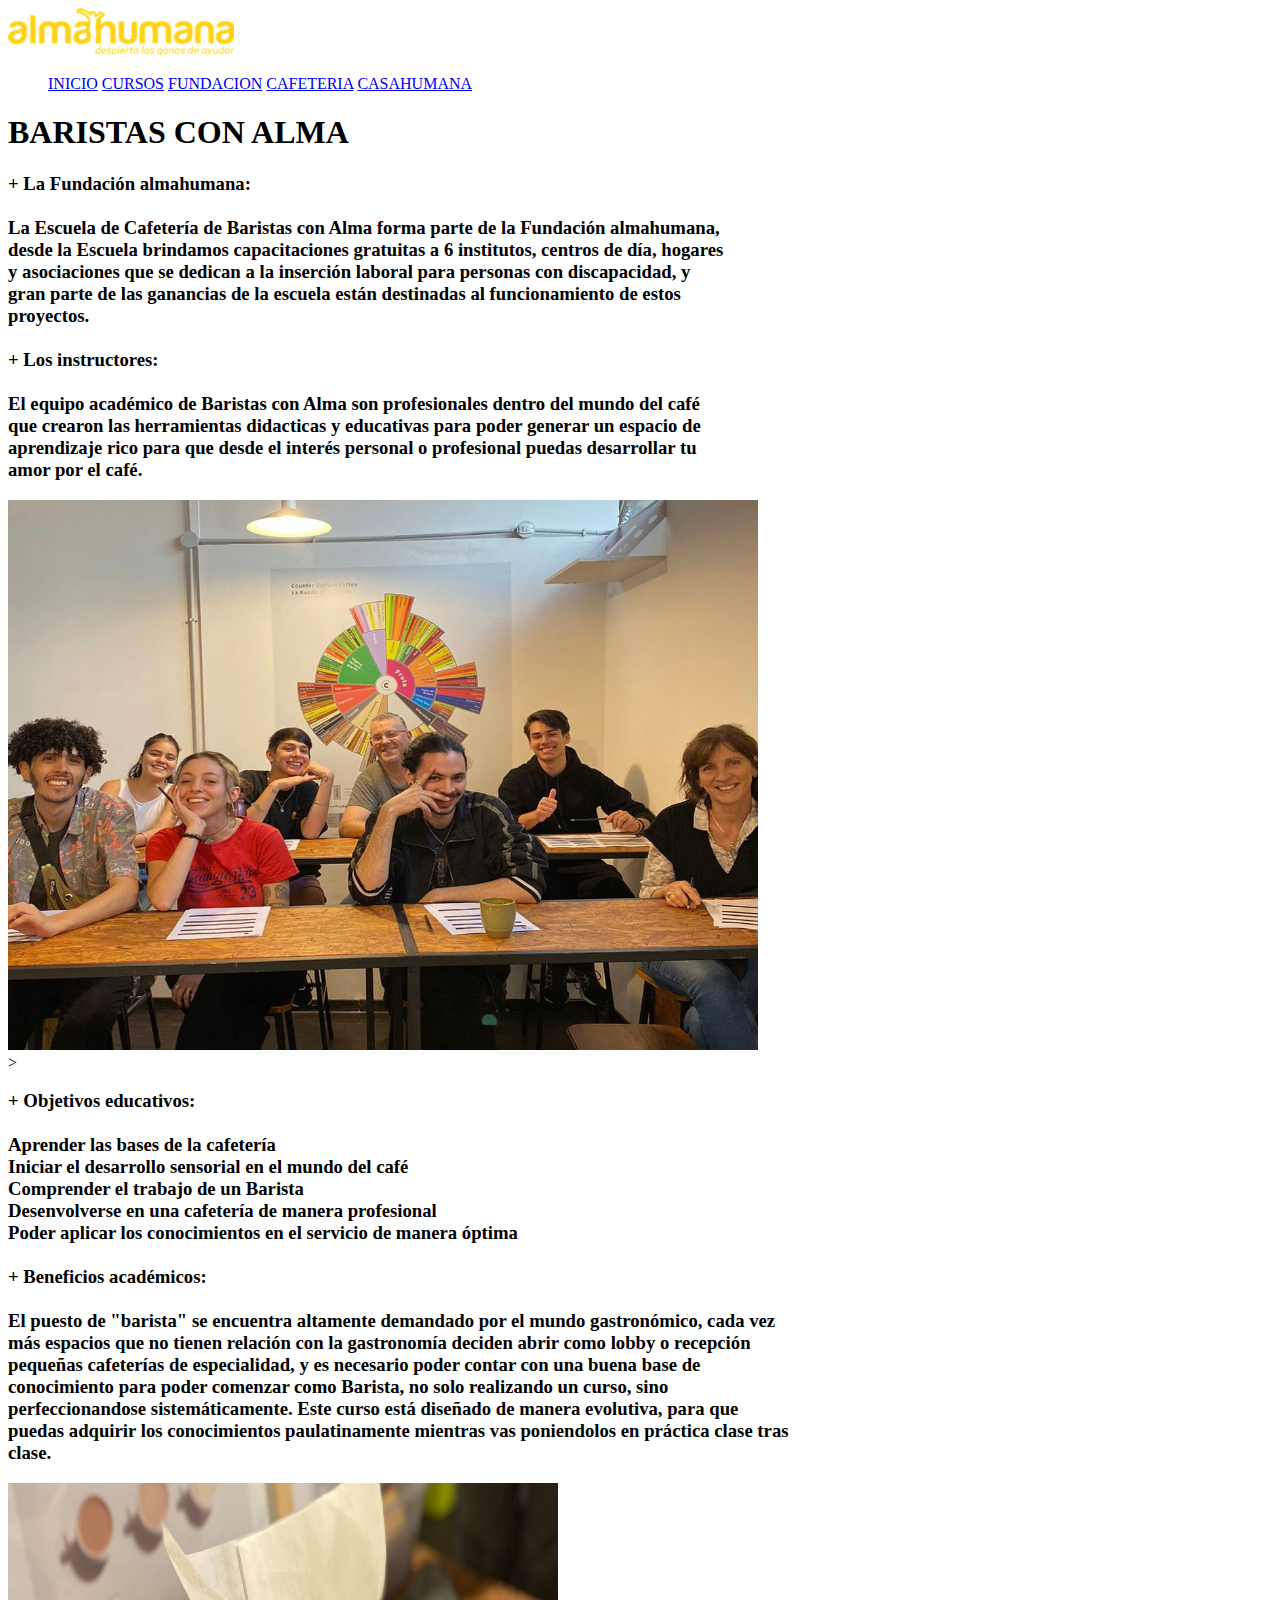
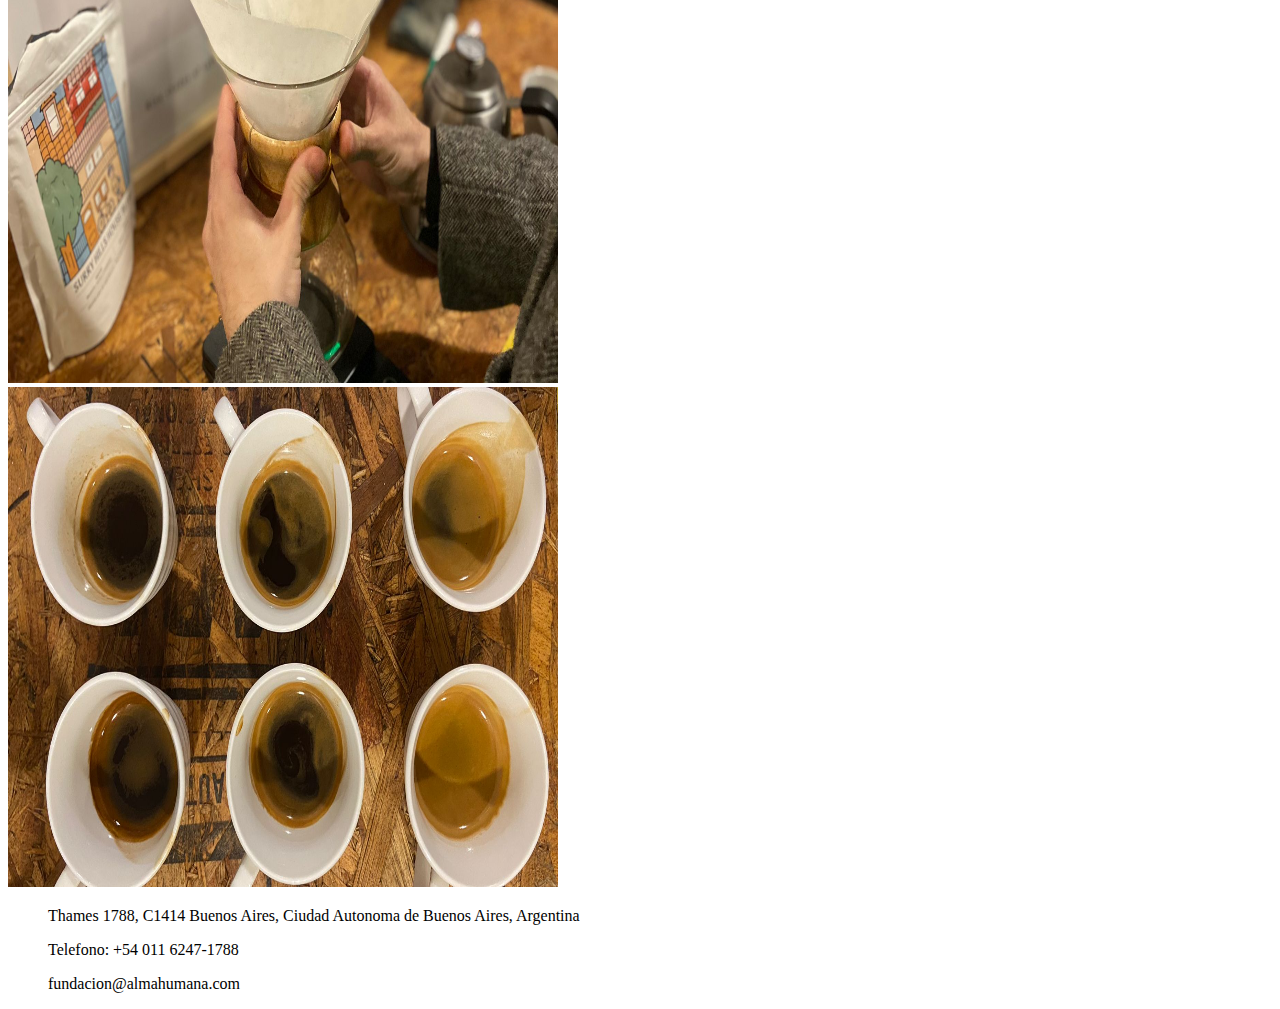
==== index.html @ 85aa201c "proyecto" ====
<!DOCTYPE html>
<html lang="en">
<body>
    <head>
        <link rel="stylesheet" href="https://fonts.googleapis.com/css?family=Playfair_Display">
        <link rel="stylesheet" type="text/css" href="../casahumana/CSS/style.css">
        <meta charset="UTF-8">
        <meta name="viewport" content="width=device-width, initial-scale=1.0">
        <title>BaristaConAlma</title>
    </head>
    <link rel="almahumana icon" href="../casahumana/assets/img/baristalogo.png.jpg">
    <link rel="almahumana icon" href="../assets/img/baristalogo.png.jpg">
    <section class="logofondo">
        <img src="./assets/img/almahumanalogo.png" class="logo2" alt="">
    </section>
    <nav class="navcafe">
        <section>
            <div>
                <ul>
                    <a href="index.html">INICIO</a>
                    <a href="./pages/cursos.html">CURSOS</a>
                    <a href="./pages/fundacion.html">FUNDACION</a>
                    <a href="./pages/cafeteria.html">CAFETERIA</a>
                    <a href="./pages/casahumana.html">CASAHUMANA</a>
                </ul>
            </div>
        </section>
    </nav>
    <h1 class="texto1">BARISTAS CON ALMA</h1>
    <div class="textoindex tituloimg">
        <h3>
        + La Fundación almahumana:<br>
        <br>
        La Escuela de Cafetería de Baristas con Alma forma parte de la Fundación almahumana,<br>
        desde la Escuela brindamos capacitaciones gratuitas a 6 institutos, centros de día, hogares<br>
        y asociaciones que se dedican a la inserción laboral para personas con discapacidad, y<br>
        gran parte de las ganancias de la escuela están destinadas al funcionamiento de estos<br>
        proyectos.<br>
        <br>
        + Los instructores:<br>
        <br>
        El equipo académico de Baristas con Alma son profesionales dentro del mundo del café<br>
        que crearon las herramientas didacticas y educativas para poder generar un espacio de<br>
        aprendizaje rico para que desde el interés personal o profesional puedas desarrollar tu<br>
        amor por el café.<br>
        </h3>
    </div>
            <div class="indeximg1">
                <img src="./assets/img/egresados.jpeg" class="fondoamarillo" height="550px" width="750px" class="fondoamarillo">
            </div>
        </div>>
        <div class="textoindex tituloimg">
            <h3>
            + Objetivos educativos:<br>
            <br>
            Aprender las bases de la cafetería<br>
            Iniciar el desarrollo sensorial en el mundo del café<br>
            Comprender el trabajo de un Barista<br>
            Desenvolverse en una cafetería de manera profesional<br>
            Poder aplicar los conocimientos en el servicio de manera óptima<br>
            <br>
            + Beneficios académicos: <br> 
            <br>
            El puesto de "barista" se encuentra altamente demandado por el mundo gastronómico, cada vez <br>
            más espacios que no tienen relación con la gastronomía deciden abrir como lobby o recepción <br>
            pequeñas cafeterías de especialidad, y es necesario poder contar con una buena base de <br>
            conocimiento para poder comenzar como Barista, no solo realizando un curso, sino <br>
            perfeccionandose sistemáticamente. Este curso está diseñado de manera evolutiva, para que <br>
            puedas adquirir los conocimientos paulatinamente mientras vas poniendolos en práctica clase tras <br>
            clase.
            </h3>
        </div>
        <section class="imgindex">
            <div class="espacio">
                <img src="./assets/img/filtrado.jpeg" class="fondoamarillo" height="500px" width="550px" alt="">
            </div>
            <div class="espacio">
                <img src="./assets/img/espresso.jpeg" class="fondoamarillo" height="500px" width="550px" alt="">
            </div>
        </section>
    </div>
</section>
</body>
<footer class="footerfondo">
    <div class="alinear3">
        <ul>Thames 1788, C1414 Buenos Aires, Ciudad Autonoma de Buenos Aires, Argentina</ul>
        <ul>Telefono: +54 011 6247-1788</ul>
        <ul>fundacion@almahumana.com</ul>
    </div>
</footer>
</html>
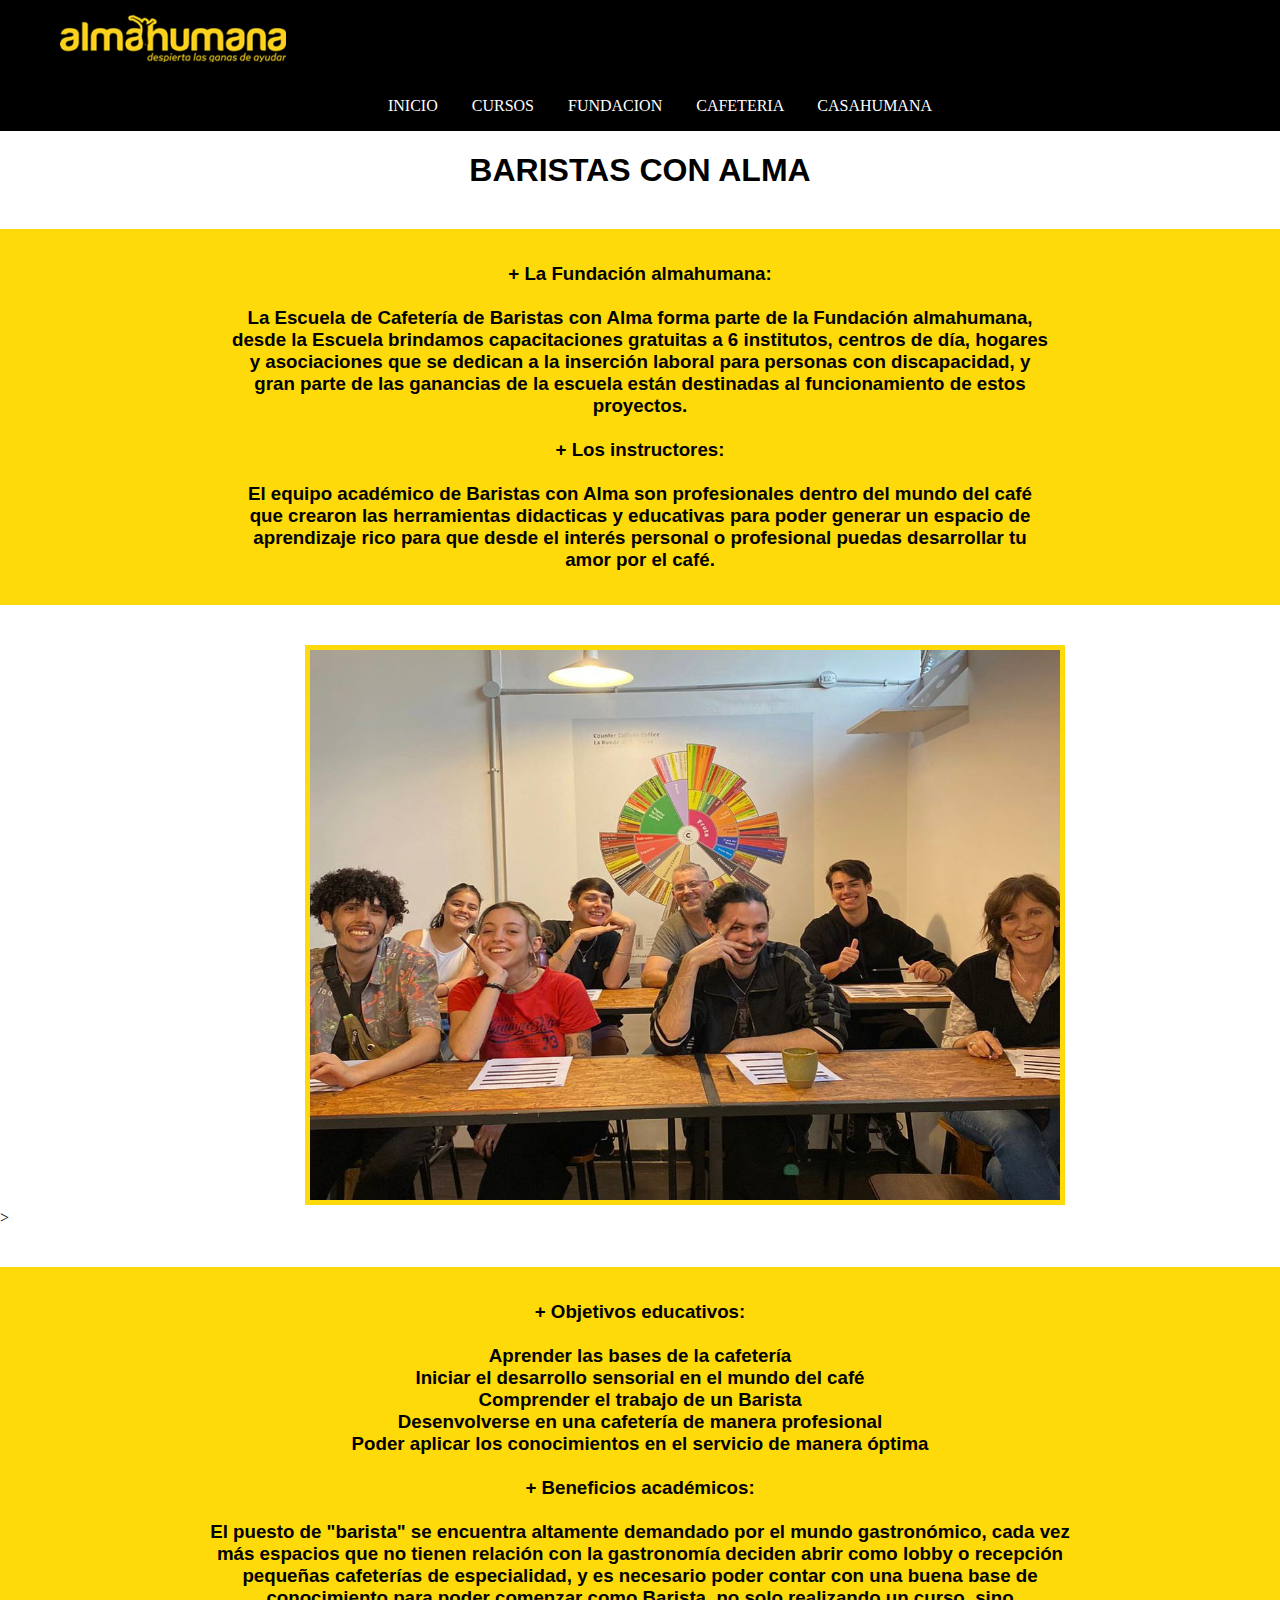
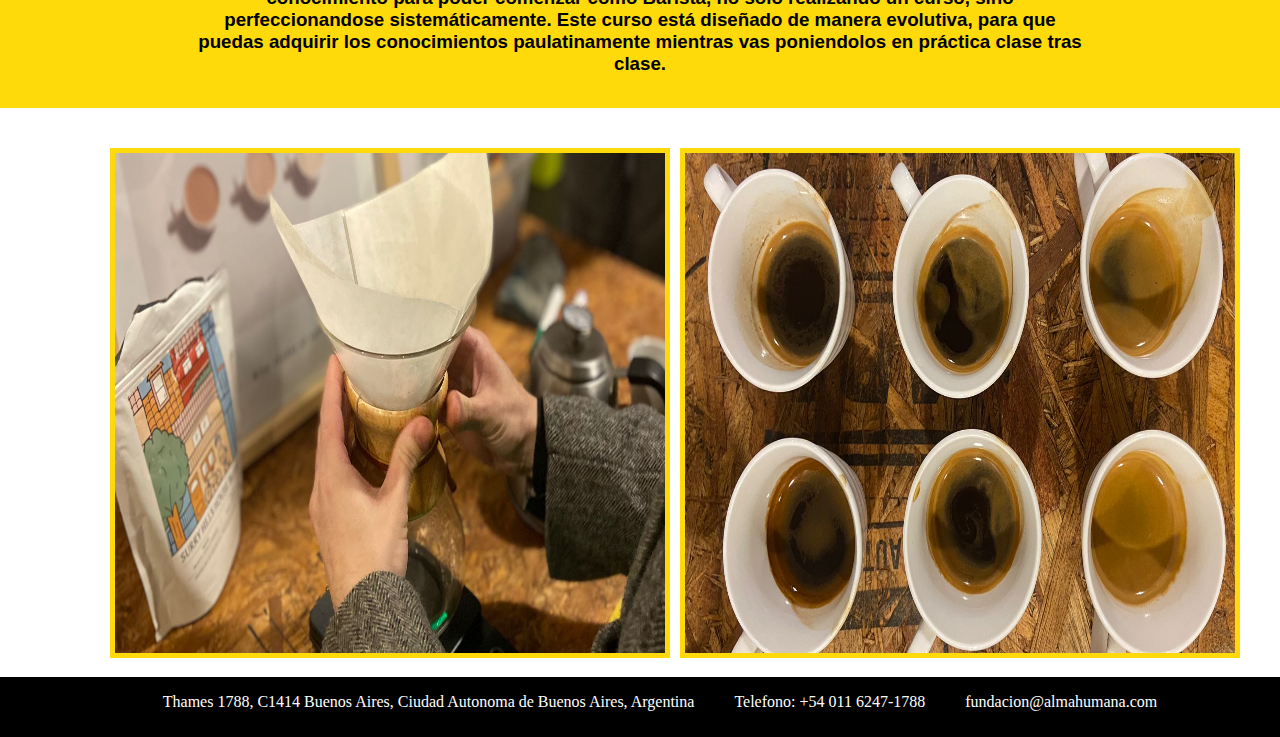
==== commit c05c0db7: "web-responsive" ====
--- a/index.html
+++ b/index.html
@@ -3,9 +3,10 @@
 <body>
     <head>
         <link rel="stylesheet" href="https://fonts.googleapis.com/css?family=Playfair_Display">
-        <link rel="stylesheet" type="text/css" href="../casahumana/CSS/style.css">
+        <link rel="stylesheet" type="text/css" href="./CSS/style.css">
         <meta charset="UTF-8">
         <meta name="viewport" content="width=device-width, initial-scale=1.0">
+        <link href="https://cdn.jsdelivr.net/npm/bootstrap@5.3.2/dist/css/bootstrap.min.css" rel="stylesheet" integrity="sha384-T3c6Coli6uLrA9TneNEoa7RxnatzjcDSCmG1MXxSR1GAsXEV/Dwwyc2MPK8M2HN" crossorigin="anonymous" >
         <title>BaristaConAlma</title>
     </head>
     <link rel="almahumana icon" href="../casahumana/assets/img/baristalogo.png.jpg">
@@ -88,4 +89,6 @@
         <ul>fundacion@almahumana.com</ul>
     </div>
 </footer>
+<script src="https://cdn.jsdelivr.net/npm/bootstrap@5.3.2/dist/js/bootstrap.bundle.min.js" integrity="sha384-C6RzsynM9kWDrMNeT87bh95OGNyZPhcTNXj1NW7RuBCsyN/o0jlpcV8Qyq46cDfL" crossorigin="anonymous"></script>
+</body>
 </html>--- a/CSS/style.css
+++ b/CSS/style.css
@@ -0,0 +1,278 @@
+/* Reset de márgenes y rellenos para body y html */
+body, html {
+    margin: 0;
+    padding: 0;
+}
+
+/* Estilos para el texto 1 */
+.texto1 {
+    text-align: center;
+    font-family: 'Playfair Display', sans-serif;
+}
+
+/* Estilos para el texto 2 */
+.texto2 {
+    color: #FEDA0A;
+}
+
+/* Estilos para fondot2 */
+.fondot2 {
+    background-color: black;
+    margin-left: 0;
+    margin-right: 900px;
+    margin-top: 100px;
+}
+
+/* Estilos para tituloh1 */
+.tituloh1 {
+    margin-left: 25px;
+    font-family: 'Playfair Display', sans-serif;
+}
+
+/* Estilos para tituloh2 */
+.tituloh2 {
+    margin-left: 45px;
+    font-family: 'Playfair Display', sans-serif;
+    color: #FEDA0A; /* Se corrigió el color */
+}
+
+/* Estilos para fondoh2 */
+.fondoh2 {
+    background-color: black;
+    margin-right: 1020px;
+    margin-left: 0;
+}
+
+/* Estilos para el elemento video */
+.video {
+    display: flex;
+    justify-content: center;
+    align-items: center;
+    margin-right: 0;
+    margin-top: 25px;
+    margin-bottom: 25px;
+}
+
+/* Estilos para el elemento sombras */
+.sombras {
+    margin-top: 25px;
+    margin-right: 25px;
+}
+
+/* Agrega este bloque de CSS a tu archivo de estilos */
+.alinear {
+    display: flex;
+    justify-content: center; /* Centrado horizontal */
+    align-items: center; /* Centrado vertical */
+}
+
+/* Ajusta el ancho de los div internos para dar espacio entre ellos */
+.alinear > div {
+    flex: 1;
+    padding: 20px;
+    text-align: center;
+}
+
+.alinear2 {
+    flex: 1;
+    padding: 20px; /* Ajusta este valor según tus preferencias */
+    text-align: center;
+}
+
+.alinear3 {
+    display: flex;
+    justify-content: center; /* Centrado horizontal */
+    align-items: center; /* Centrado vertical */
+    flex-direction: row;
+    color: white;
+}
+
+.alinear4 {
+    flex: 1;
+    padding: 20px; /* Ajusta este valor según tus preferencias */
+    text-align: center;
+}
+
+/* Estilos para el elemento margin */
+.margin {
+    margin-bottom: 0;
+    margin-top: 28px;
+}
+
+/* Estilos para el elemento fondo */
+.fondo {
+    flex: 1;
+    background-color: #9696969a;
+    border: 50%;
+    border-color: black;
+}
+
+/* Estilos para el elemento borde */
+.borde {
+    border: 2px solid #000; /* Cambia el grosor y el color según tus preferencias */
+}
+
+/* Estilos para el elemento borde2 */
+.borde2 {
+    border-top: 2px solid black;
+    border-bottom: 2px solid black;
+}
+
+/* Estilos para el elemento footerfondo */
+.footerfondo {
+    flex: 1;
+    background-color: black;
+    border: 100%;
+    border-color: black;
+    height: 60px;
+    margin-top: 15px;
+}
+
+/* Estilos para el elemento navcafe */
+.navcafe {
+    background-color: black;
+    border-top: 5px solid black; /* Se corrigió la declaración de borde */
+    display: flex; /* Activa el modelo de caja flexible */
+    justify-content: center; /* Centra horizontalmente */
+    align-items: center; /* Centra verticalmente */
+    color: white;
+    word-spacing: 30px;
+    position: sticky;
+    top: 0; /* Barra de navegación se mantiene en la parte superior */
+}
+
+.navcafe a {
+    text-decoration: none;
+    color: white;
+}
+
+/* Estilos para logofondo */
+.logofondo {
+    background-color: #000;
+    border-bottom: 10px solid #000; /* Se corrigió la declaración de borde */
+    text-align: left;
+}
+
+/* Estilos para logo2 */
+.logo2 {
+    margin-left: 60px;
+    margin-top: 15px;
+}
+
+/* Estilos para h1cafeteria */
+.h1cafeteria {
+    font-family: 'Playfair Display', sans-serif;
+}
+
+/* Estilos para contenedor */
+.contenedor {
+    display: flex;
+    align-items: center;
+    justify-content: space-between; /* Espacio entre los elementos */
+}
+
+/* Estilos para el elemento texto */
+.texto {
+    flex: 1; /* Toma el espacio restante en la caja */
+    padding: 20px; /* Espaciado interior si es necesario */
+    text-align: left; /* Alineación del texto a la izquierda */
+    margin-left: 30px;
+    font-family: 'Playfair Display', sans-serif;
+}
+
+/* Estilos para textofund */
+.textofund {
+    margin-left: 15px;
+    margin-top: 35px;
+    text-align: center;
+    align-items: center;
+    justify-content: center;
+    font-family: 'Playfair Display', sans-serif;
+}
+
+/* Estilos para imgcafeteria */
+.imgcafeteria {
+    flex: 1; /* Toma el espacio restante en la caja */
+    margin-left: 60px;
+    margin-bottom: 30px;
+}
+
+.imgcafeteria img {
+    max-width: 100%; /* Asegura que la imagen no sea más ancha que su contenedor */
+    height: auto; /* Mantiene la proporción de aspecto de la imagen */
+}
+
+/* Estilos para el elemento equipo */
+.equipo {
+    display: flex;
+    align-items: center;
+    text-align: center;
+    flex-direction: row;
+    margin-left: 45px;
+    margin-right: 35px;
+}
+
+.espacio {
+    margin-right: 10px;
+}
+
+/* Estilos para imgfund */
+.imgfund {
+    display: flex;
+    margin-left: 300px;
+    margin-right: 300px;
+    margin-top: 40px;
+}
+
+/* Estilos para tituloimg */
+.tituloimg {
+    text-align: center;
+    align-items: center;
+    justify-content: center;
+    font-family: 'Playfair Display', sans-serif;
+    margin-top: 40px;
+    margin-bottom: 40px;
+    padding: 15px;
+    background-color: #FEDA0A;
+}
+
+/* Estilos para maps */
+.maps {
+    display: flex;
+    margin-left: 400px;
+    margin-right: 400px;
+    margin-top: 40px;
+    margin-bottom: 40px;
+}
+
+/* Estilos para fondoamarillo */
+.fondoamarillo {
+    padding: 5px;
+    background-color: #FEDA0A;
+}
+
+/* Estilos para imgindex */
+.imgindex {
+    display: flex;
+    flex-direction: row;
+    margin-right: 0px;
+    margin-left: 110px;
+}
+
+/* Estilos para textoindex */
+.textoindex {
+    text-align: center;
+    align-items: center;
+    justify-content: center;
+    font-family: 'Playfair Display', sans-serif;
+}
+
+/* Estilos para indeximg1 */
+.indeximg1 {
+    margin-left: 305px;
+}
+
+/* Estilos para taza */
+.taza {
+    margin-right: 25px;
+}
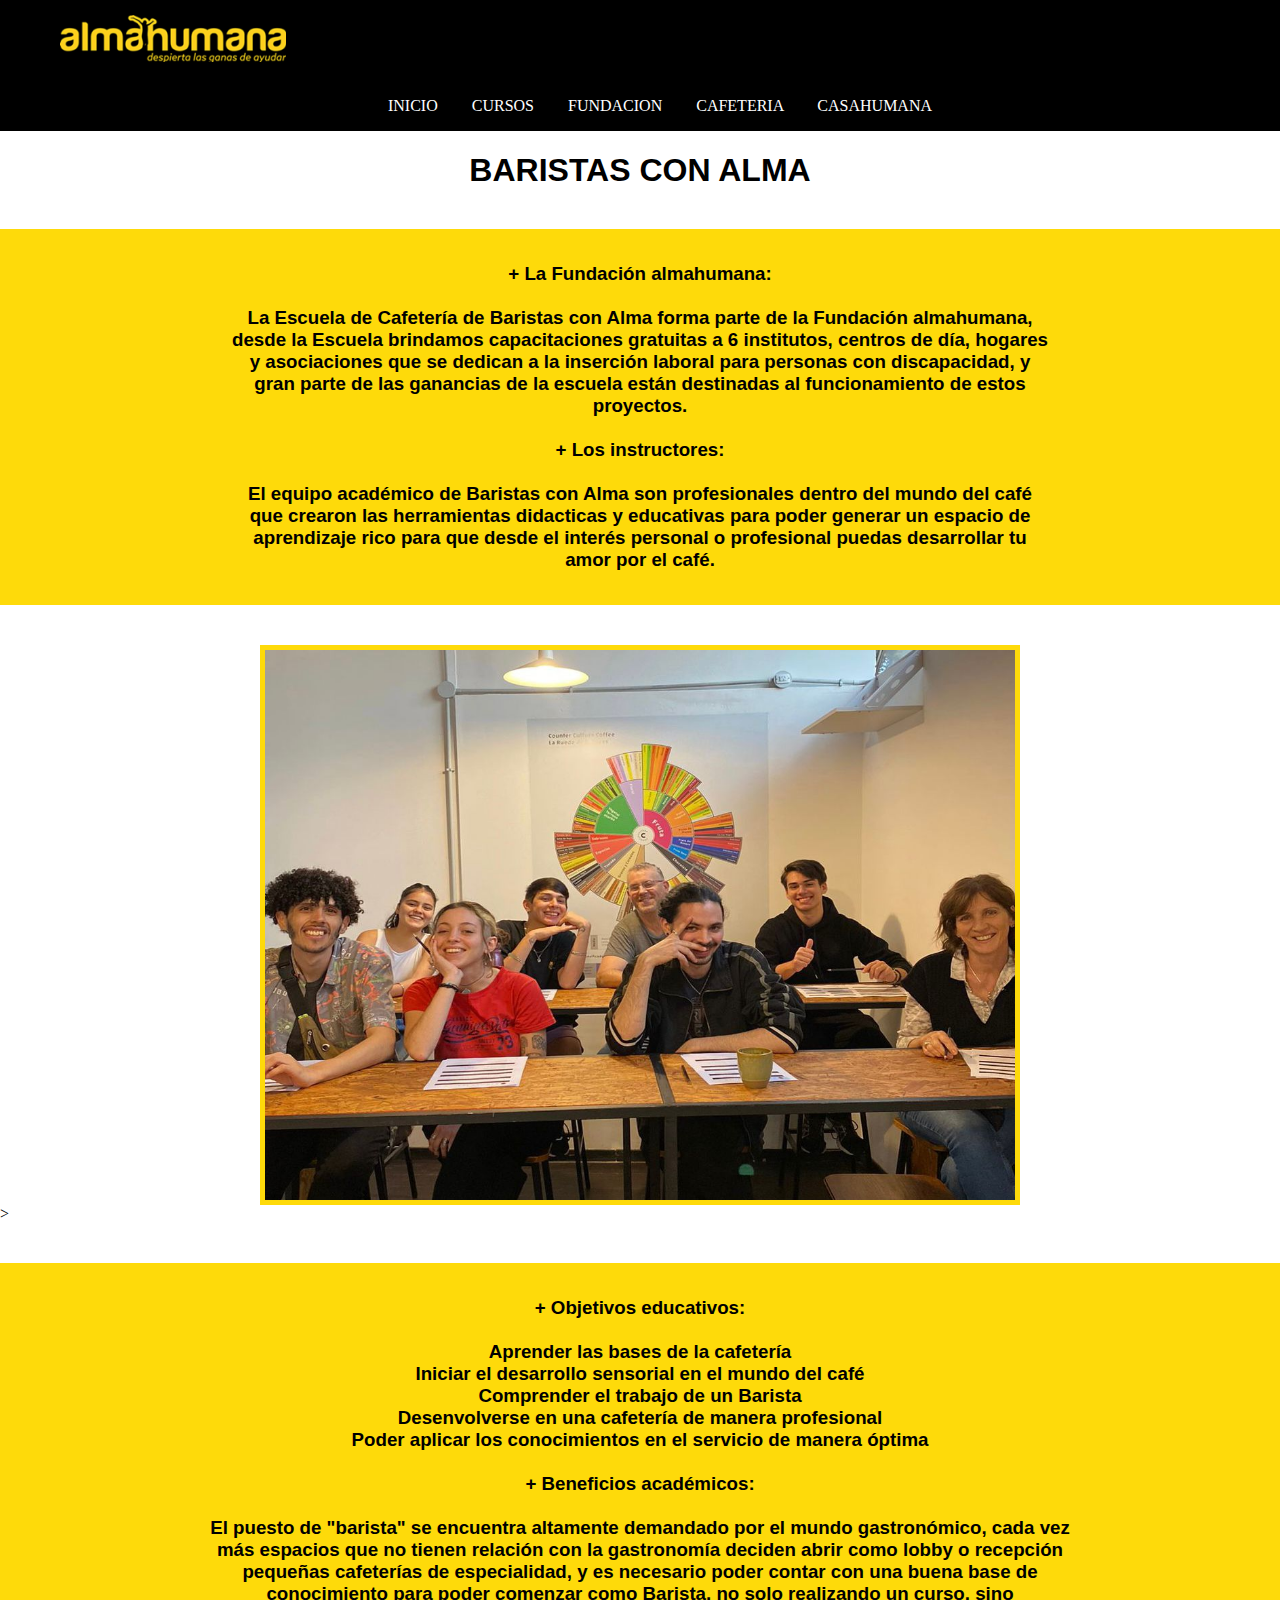
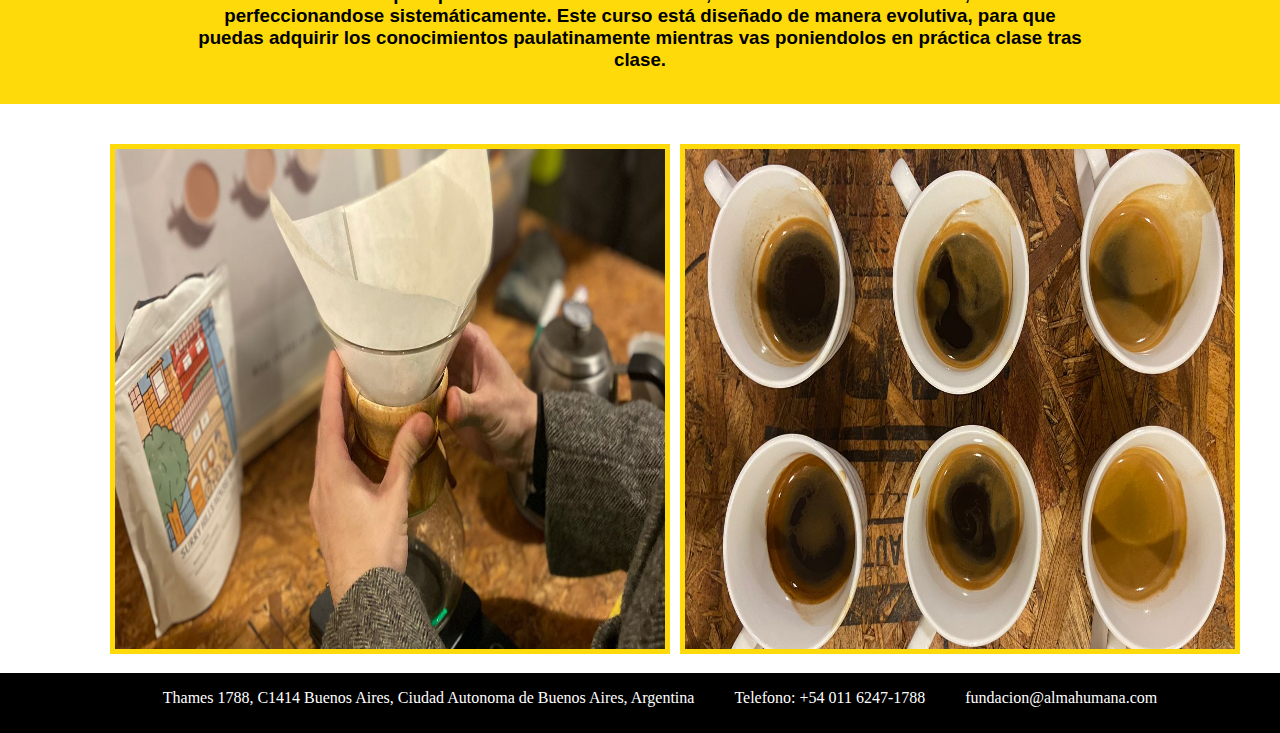
==== commit 3b54b8f1: "cambios" ====
--- a/index.html
+++ b/index.html
@@ -6,9 +6,11 @@
         <link rel="stylesheet" type="text/css" href="./CSS/style.css">
         <meta charset="UTF-8">
         <meta name="viewport" content="width=device-width, initial-scale=1.0">
-        <link href="https://cdn.jsdelivr.net/npm/bootstrap@5.3.2/dist/css/bootstrap.min.css" rel="stylesheet" integrity="sha384-T3c6Coli6uLrA9TneNEoa7RxnatzjcDSCmG1MXxSR1GAsXEV/Dwwyc2MPK8M2HN" crossorigin="anonymous" >
-        <title>BaristaConAlma</title>
+        <link href="https://cdn.jsdelivr.net/npm/bootstrap@5.3.2/dist/css/bootstrap.min.css" rel="stylesheet" integrity="sha384-T3c6CoIi6uLrA9TneNEoa7RxnatzjcDSCmG1MXxSR1GAsXEV/Dwwykc2MPK8M2HN" crossorigin="anonymous">
+        
+        <title class="display-3">BaristaConAlma</title>
     </head>
+<div class="conteiner-fluid">
     <link rel="almahumana icon" href="../casahumana/assets/img/baristalogo.png.jpg">
     <link rel="almahumana icon" href="../assets/img/baristalogo.png.jpg">
     <section class="logofondo">
@@ -89,6 +91,7 @@
         <ul>fundacion@almahumana.com</ul>
     </div>
 </footer>
+</div>
 <script src="https://cdn.jsdelivr.net/npm/bootstrap@5.3.2/dist/js/bootstrap.bundle.min.js" integrity="sha384-C6RzsynM9kWDrMNeT87bh95OGNyZPhcTNXj1NW7RuBCsyN/o0jlpcV8Qyq46cDfL" crossorigin="anonymous"></script>
 </body>
 </html>--- a/CSS/style.css
+++ b/CSS/style.css
@@ -144,6 +144,7 @@
 .navcafe a {
     text-decoration: none;
     color: white;
+    margin-bottom: 25px;
 }
 
 /* Estilos para logofondo */
@@ -269,10 +270,19 @@
 
 /* Estilos para indeximg1 */
 .indeximg1 {
-    margin-left: 305px;
+    display: flex;
+    justify-content: center;
+    align-items: center;
 }
 
 /* Estilos para taza */
 .taza {
     margin-right: 25px;
 }
+.titulo{
+    display: flex;
+    align-items: center;
+    justify-content: center;
+    text-align: center;
+    margin-top: 30px;
+}
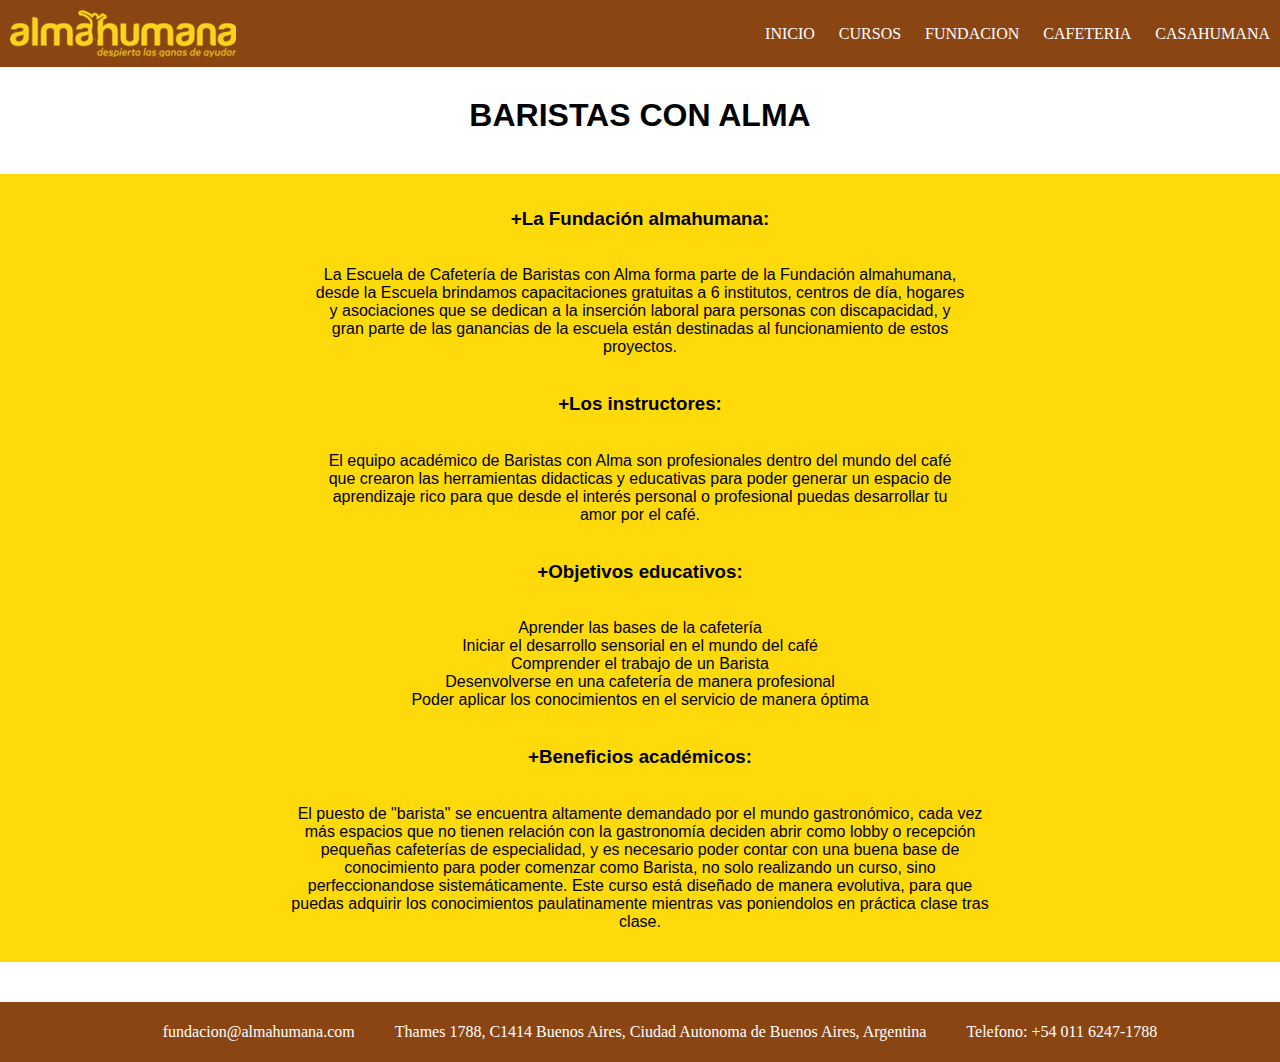
==== commit 0cc7dee0: "cambios" ====
--- a/index.html
+++ b/index.html
@@ -7,91 +7,69 @@
         <meta charset="UTF-8">
         <meta name="viewport" content="width=device-width, initial-scale=1.0">
         <link href="https://cdn.jsdelivr.net/npm/bootstrap@5.3.2/dist/css/bootstrap.min.css" rel="stylesheet" integrity="sha384-T3c6CoIi6uLrA9TneNEoa7RxnatzjcDSCmG1MXxSR1GAsXEV/Dwwykc2MPK8M2HN" crossorigin="anonymous">
-        
-        <title class="display-3">BaristaConAlma</title>
+        <title>BaristaConAlma</title>
     </head>
-<div class="conteiner-fluid">
     <link rel="almahumana icon" href="../casahumana/assets/img/baristalogo.png.jpg">
     <link rel="almahumana icon" href="../assets/img/baristalogo.png.jpg">
-    <section class="logofondo">
+<section>
+    <nav class="navcafe">
+        <div class="logo-section">
         <img src="./assets/img/almahumanalogo.png" class="logo2" alt="">
-    </section>
-    <nav class="navcafe">
-        <section>
-            <div>
-                <ul>
-                    <a href="index.html">INICIO</a>
-                    <a href="./pages/cursos.html">CURSOS</a>
-                    <a href="./pages/fundacion.html">FUNDACION</a>
-                    <a href="./pages/cafeteria.html">CAFETERIA</a>
-                    <a href="./pages/casahumana.html">CASAHUMANA</a>
-                </ul>
-            </div>
-        </section>
+        </div>
+        <div class="menu-section">
+        <ul>
+            <li><a href="index.html">INICIO</a></li>
+            <li><a href="./pages/cursos.html">CURSOS</a></li>
+            <li><a href="./pages/fundacion.html">FUNDACION</a></li>
+            <li><a href="./pages/cafeteria.html">CAFETERIA</a></li>
+            <li><a href="./pages/casahumana.html">CASAHUMANA</a></li>
+        </ul>
+        </div>
     </nav>
-    <h1 class="texto1">BARISTAS CON ALMA</h1>
+</section>   
+    <div>
+        <h1 class="texto1">BARISTAS CON ALMA</h1>
+    </div>
     <div class="textoindex tituloimg">
-        <h3>
-        + La Fundación almahumana:<br>
-        <br>
+        <p>
+        <h3>+La Fundación almahumana:</h3><br>
         La Escuela de Cafetería de Baristas con Alma forma parte de la Fundación almahumana,<br>
         desde la Escuela brindamos capacitaciones gratuitas a 6 institutos, centros de día, hogares<br>
         y asociaciones que se dedican a la inserción laboral para personas con discapacidad, y<br>
         gran parte de las ganancias de la escuela están destinadas al funcionamiento de estos<br>
         proyectos.<br>
         <br>
-        + Los instructores:<br>
-        <br>
+        <h3>+Los instructores:</h3><br>
         El equipo académico de Baristas con Alma son profesionales dentro del mundo del café<br>
         que crearon las herramientas didacticas y educativas para poder generar un espacio de<br>
         aprendizaje rico para que desde el interés personal o profesional puedas desarrollar tu<br>
         amor por el café.<br>
-        </h3>
-    </div>
-            <div class="indeximg1">
-                <img src="./assets/img/egresados.jpeg" class="fondoamarillo" height="550px" width="750px" class="fondoamarillo">
-            </div>
-        </div>>
-        <div class="textoindex tituloimg">
-            <h3>
-            + Objetivos educativos:<br>
-            <br>
-            Aprender las bases de la cafetería<br>
-            Iniciar el desarrollo sensorial en el mundo del café<br>
-            Comprender el trabajo de un Barista<br>
-            Desenvolverse en una cafetería de manera profesional<br>
-            Poder aplicar los conocimientos en el servicio de manera óptima<br>
-            <br>
-            + Beneficios académicos: <br> 
-            <br>
-            El puesto de "barista" se encuentra altamente demandado por el mundo gastronómico, cada vez <br>
-            más espacios que no tienen relación con la gastronomía deciden abrir como lobby o recepción <br>
-            pequeñas cafeterías de especialidad, y es necesario poder contar con una buena base de <br>
-            conocimiento para poder comenzar como Barista, no solo realizando un curso, sino <br>
-            perfeccionandose sistemáticamente. Este curso está diseñado de manera evolutiva, para que <br>
-            puedas adquirir los conocimientos paulatinamente mientras vas poniendolos en práctica clase tras <br>
-            clase.
-            </h3>
+        <br>
+        <h3>+Objetivos educativos:</h3><br>
+        Aprender las bases de la cafetería<br>
+        Iniciar el desarrollo sensorial en el mundo del café<br>
+        Comprender el trabajo de un Barista<br>
+        Desenvolverse en una cafetería de manera profesional<br>
+        Poder aplicar los conocimientos en el servicio de manera óptima<br>
+        <br>
+        <h3>+Beneficios académicos:</h3> <br> 
+        El puesto de "barista" se encuentra altamente demandado por el mundo gastronómico, cada vez <br>
+        más espacios que no tienen relación con la gastronomía deciden abrir como lobby o recepción <br>
+        pequeñas cafeterías de especialidad, y es necesario poder contar con una buena base de <br>
+        conocimiento para poder comenzar como Barista, no solo realizando un curso, sino <br>
+        perfeccionandose sistemáticamente. Este curso está diseñado de manera evolutiva, para que <br>
+        puedas adquirir los conocimientos paulatinamente mientras vas poniendolos en práctica clase tras <br>
+        clase.
+        </p>
         </div>
-        <section class="imgindex">
-            <div class="espacio">
-                <img src="./assets/img/filtrado.jpeg" class="fondoamarillo" height="500px" width="550px" alt="">
-            </div>
-            <div class="espacio">
-                <img src="./assets/img/espresso.jpeg" class="fondoamarillo" height="500px" width="550px" alt="">
-            </div>
-        </section>
-    </div>
-</section>
-</body>
-<footer class="footerfondo">
-    <div class="alinear3">
+</boy>
+<footer>
+    <div class="footertexto footer">
+        <ul>fundacion@almahumana.com</ul>
         <ul>Thames 1788, C1414 Buenos Aires, Ciudad Autonoma de Buenos Aires, Argentina</ul>
         <ul>Telefono: +54 011 6247-1788</ul>
-        <ul>fundacion@almahumana.com</ul>
     </div>
 </footer>
-</div>
 <script src="https://cdn.jsdelivr.net/npm/bootstrap@5.3.2/dist/js/bootstrap.bundle.min.js" integrity="sha384-C6RzsynM9kWDrMNeT87bh95OGNyZPhcTNXj1NW7RuBCsyN/o0jlpcV8Qyq46cDfL" crossorigin="anonymous"></script>
 </body>
 </html>--- a/CSS/style.css
+++ b/CSS/style.css
@@ -1,13 +1,16 @@
 /* Reset de márgenes y rellenos para body y html */
-body, html {
+body{
     margin: 0;
     padding: 0;
 }
 
 /* Estilos para el texto 1 */
 .texto1 {
-    text-align: center;
-    font-family: 'Playfair Display', sans-serif;
+    display: flex;
+    align-items: center;
+    justify-content: center;
+    font-family: 'Playfair Display', sans-serif;
+    margin-top: 30px;
 }
 
 /* Estilos para el texto 2 */
@@ -119,17 +122,25 @@
 }
 
 /* Estilos para el elemento footerfondo */
-.footerfondo {
-    flex: 1;
-    background-color: black;
+.footer{
+    background-color:  #8B4513;
     border: 100%;
-    border-color: black;
+    border-color:  #8B4513;
     height: 60px;
     margin-top: 15px;
 }
 
+.footertexto{
+    display: flex;
+    justify-content: center; /* Centrado horizontal */
+    align-items: center; /* Centrado vertical */
+    flex-direction: row;
+    color: white;
+    
+}
+
 /* Estilos para el elemento navcafe */
-.navcafe {
+.navcafe0 {
     background-color: black;
     border-top: 5px solid black; /* Se corrigió la declaración de borde */
     display: flex; /* Activa el modelo de caja flexible */
@@ -138,27 +149,19 @@
     color: white;
     word-spacing: 30px;
     position: sticky;
-    top: 0; /* Barra de navegación se mantiene en la parte superior */
-}
-
-.navcafe a {
-    text-decoration: none;
-    color: white;
-    margin-bottom: 25px;
-}
+    top: 0; /* Barra de navegación se mantiene en*/
+}
+
+
 
 /* Estilos para logofondo */
-.logofondo {
+logofondo {
     background-color: #000;
     border-bottom: 10px solid #000; /* Se corrigió la declaración de borde */
     text-align: left;
-}
-
-/* Estilos para logo2 */
-.logo2 {
-    margin-left: 60px;
-    margin-top: 15px;
-}
+    border-radius: 10px; /* Bordes redondeados */
+}
+
 
 /* Estilos para h1cafeteria */
 .h1cafeteria {
@@ -252,13 +255,7 @@
     background-color: #FEDA0A;
 }
 
-/* Estilos para imgindex */
-.imgindex {
-    display: flex;
-    flex-direction: row;
-    margin-right: 0px;
-    margin-left: 110px;
-}
+
 
 /* Estilos para textoindex */
 .textoindex {
@@ -279,10 +276,76 @@
 .taza {
     margin-right: 25px;
 }
-.titulo{
-    display: flex;
-    align-items: center;
-    justify-content: center;
-    text-align: center;
-    margin-top: 30px;
-}
+
+
+/*PAGINA CURSOS */
+.rectangulo {
+    background-color: #ffffff;
+    border: 2px solid #ddd; /* Borde gris */
+    box-shadow: 4px 4px 8px rgba(0, 0, 0, 0.2); /* Sombra suave */
+    padding: 20px;
+    text-align: center;
+    border-radius: 10px; /* Bordes redondeados */
+    width: 400px; /* Ancho del rectángulo */
+    display: flex;
+    flex-direction: column;
+    align-items: center;
+    justify-content: center
+}
+
+.centrado{
+    display: flex;
+    align-items: center;
+    flex-direction: column;
+    margin-top: 15px;
+    margin-bottom: 15px;
+}
+
+.card:hover{
+    opacity: 0.8;
+}
+
+.card-text{
+    text-align: justify;
+}
+
+.navcafe {
+    background-color: #8B4513; /* Cambia el color de fondo según tus preferencias */
+    position: sticky;
+    top: 0; /* Ajusta la posición en la que se vuelve pegajoso según tus necesidades */
+    display: flex;
+    justify-content: space-between;
+    align-items: center;
+    padding: 10px;
+    z-index: 100;
+}
+
+.logo-section {
+    display: flex;
+    align-items: center;
+}
+
+.logo2 {
+    max-height: 50px; /* Ajusta el tamaño de la imagen según tus necesidades */
+    margin-right: 10px; /* Añade margen derecho para separar la imagen del menú */
+}
+
+.menu-section ul {
+    list-style-type: none;
+    padding: 0;
+    margin: 0;
+}
+
+.menu-section ul li {
+    display: inline;
+    margin-right: 20px; /* Añade margen derecho entre los elementos del menú */
+}
+
+.menu-section ul li:last-child {
+    margin-right: 0; /* Elimina el margen derecho del último elemento para evitar espacio adicional */
+}
+
+.menu-section ul li a {
+    text-decoration: none;
+    color: #fff; /* Cambia el color del texto según tus preferencias */
+}
